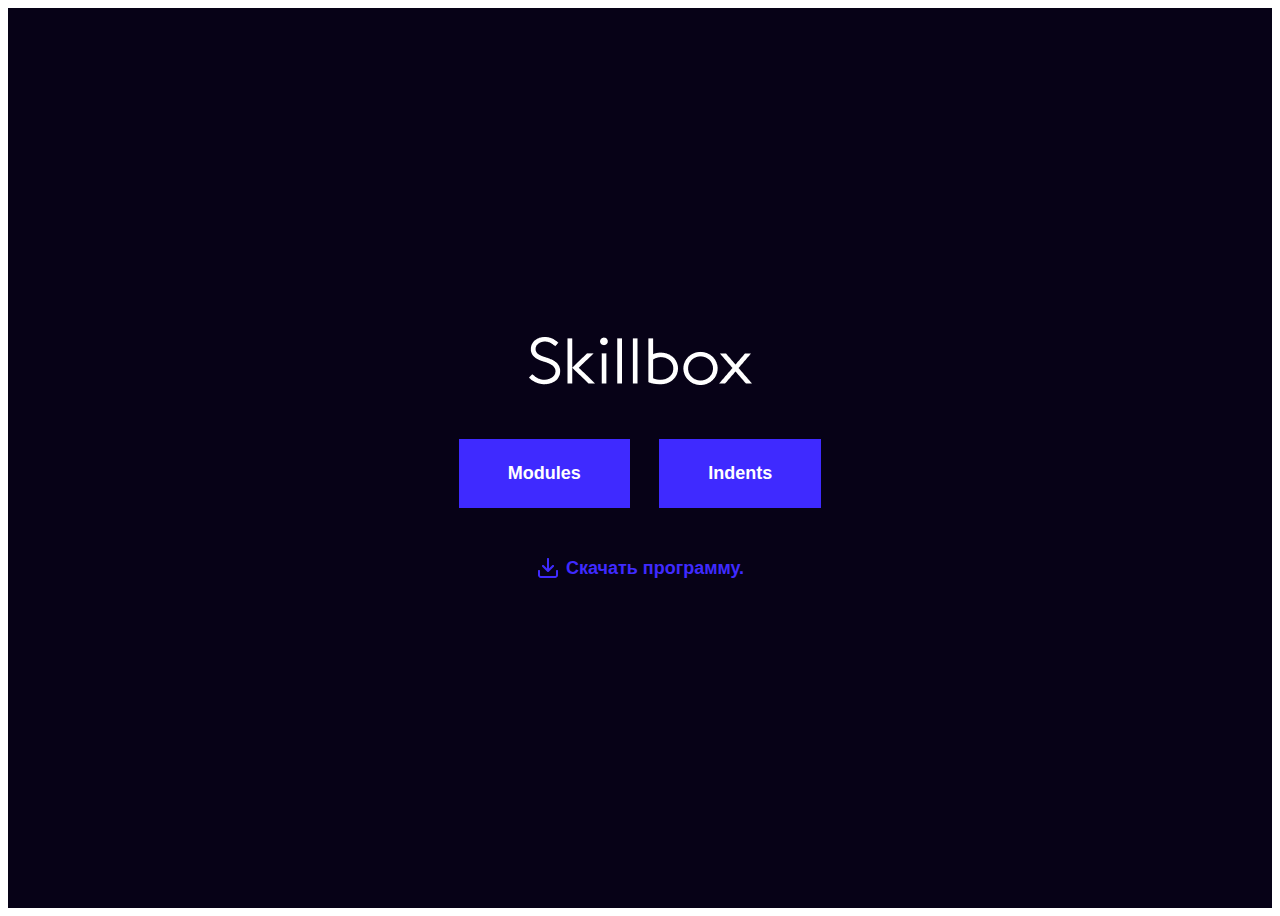
==== html/four/index.html @ 066dc6c7 "uk" ====
<!DOCTYPE html>
<html lang="ru">

<head>
    <meta charset="UTF-8">
    <meta http-equiv="X-UA-Compatible" content="IE=edge">
    <meta name="viewport" content="width=device-width, initial-scale=1.0">
    <title>Practical №4</title>
    <link rel="stylesheet" href="css/normalize.css">
    <link rel="stylesheet" href="css/style.css">
</head>

<body>
   
    <div class="main-content">
        <div class="logo">
            <a href="https://skillbox.ru/" target="_blank"> <img src="img/logo-light.png"></a>
        </div>
        <div class="section">
            <a class="link1" href="#">Modules</a>
            <a class="link1" href="article.html">Indents</a>
        </div>
    <div class="linkdownload">
        <a href="skillbox.docx" class="ico" download>Скачать программу.</a>
    </div>
    
</div>
</body>
</html>
---- html/four/css/style.css ----
html {
	box-sizing: border-box;
}

*,
*::before,
*::after {
	box-sizing: inherit;
}

a {
	color: inherit;
	text-decoration: none;
}

img {
	max-width: 100%;
    
}

body {
    font-family: 'font', sans-serif;
    font-family: Arial, Verdana, sans-serif;
}

.main-content {
    display: flex;
    flex-direction: column;
    align-items: center;
    justify-content: center;
    min-height: 100vh;
    color: #fff;
    background-color: #070217;
}

.logo {
    margin-bottom: 50px;
}

.section {
    margin-bottom: 50px;
   
}

.link1 {
    display: inline-block;
    padding-top: 24px;
    padding-bottom: 24px;
    padding-left: 49px;
    padding-right: 49px;
    margin-right: 25px;
    font-weight: 700;
    font-size: 18px;
    background-color:  #3f2aff;
}

.link1:last-child {
    margin-right: 0px;
}

.linkdownload {
    font-weight: 700;
    font-size: 18px;
    color:  #3f2aff;
}

.ico {
    padding-left: 30px;
    background-image: url(../img/download.png);
    background-position: left center;
    background-repeat: no-repeat;
}

.container {
    margin: 0 auto;
    padding: 80px 0;
    width: 1170px;
}

.p {
    margin: 0;
    margin-bottom: 40px;
    width: 872px;
}

.h1 {
    margin: 0;
    margin-bottom: 40px;
    font-weight: 400;
    font-size: 60px;
    line-height: 60px;
    color: #333;
}



/* p {
    margin: 0px;
    margin-bottom: 40px;
    width: 872px;
} */
/* .otstup {
    display: inline-block;
    
} */

/* h1 {
    margin-bottom: 40px;
} */

.grey .backgroundgrey {
    border-radius: 20px;
    padding: 30px;
    background-color: #f3f3f3;
    margin-bottom: 40px;
    background-position: right center;
    background-repeat: no-repeat;
}

.grey .backgroundgrey2 {
    border-radius: 20px;
    padding: 30px;
    background-color: #f3f3f3;
    margin-bottom: 40px;
    background-position: right center;
    background-repeat: no-repeat;
}

.grey:last-child {
    margin-bottom: 0px;
}

.pgrey {
    margin: 0;
    margin-bottom: 10px;
    width: 692px;
}

.pgrey2 {
    border-radius: 20px;
    padding: 95px 95px;
    padding-top: 50px;
    padding-bottom: 50px;
    width: 100%;
    font-weight: 700;
    font-size: 30px;
    color: white;
    background-color: #3f2aff;
}

.h2 {
    margin: 0;
    margin-bottom: 10px;
    font-size: 40px;
    line-height: 46px;
    color: #333
}

.h3 {
    margin: 0;
    margin-bottom: 10px;
    font-weight: 400;
    font-size: 30px;
    line-height: 34px;
    color: #333;
}
/* h2,h3 {
    margin-bottom: 10px;
}  */

/* ul,ol {
    padding-left: 15px;
}

li {
    margin-bottom: 20px;
} */
.ul {
    padding-left: 15px;
    
}

.ullink {
    border-bottom-width: 1px;
    border-bottom-style:solid;
    border-color: #3f2aff;
    font-size: 20px;
    color: #3f2aff
}

.li {
    margin-bottom: 20px; 
    
}

.li::marker {
    color:#3f2aff;
    /* font-size: 1.5em; */
}

.li:last-child {
    margin-bottom: 0px;
}

.img {
    margin-bottom: 40px;
}

.figure {
    display: inline-block;
    margin-bottom: 40px;
    width: 872px;
    font-size: 0;
    margin-left: 0;
}


/* (можно использовать вложенность) */
.figure figcaption { 
    
    border-width: 1px;
    border-style: solid;
    border-color: #b6b6b6;
    border-top: 0;
    padding-top: 19px;
    padding-bottom: 19px;
    font-weight: 400;
    font-size: 14px;
    text-align: center;
}

.backgroundgrey {
    background-image: url(../img/decorate-1.png);
    
}

.backgroundgrey2 {
    background-image: url(../img/decorate-2.png); 
}
/* figure {
    display: inline-block;
    margin-bottom: 40px;
    width: 872px;
}

header {
    position: fixed;
    left: 0;
    top: 0;
    width: 100%;
    padding: 10px 0;
    background-color: gray;
    
} */
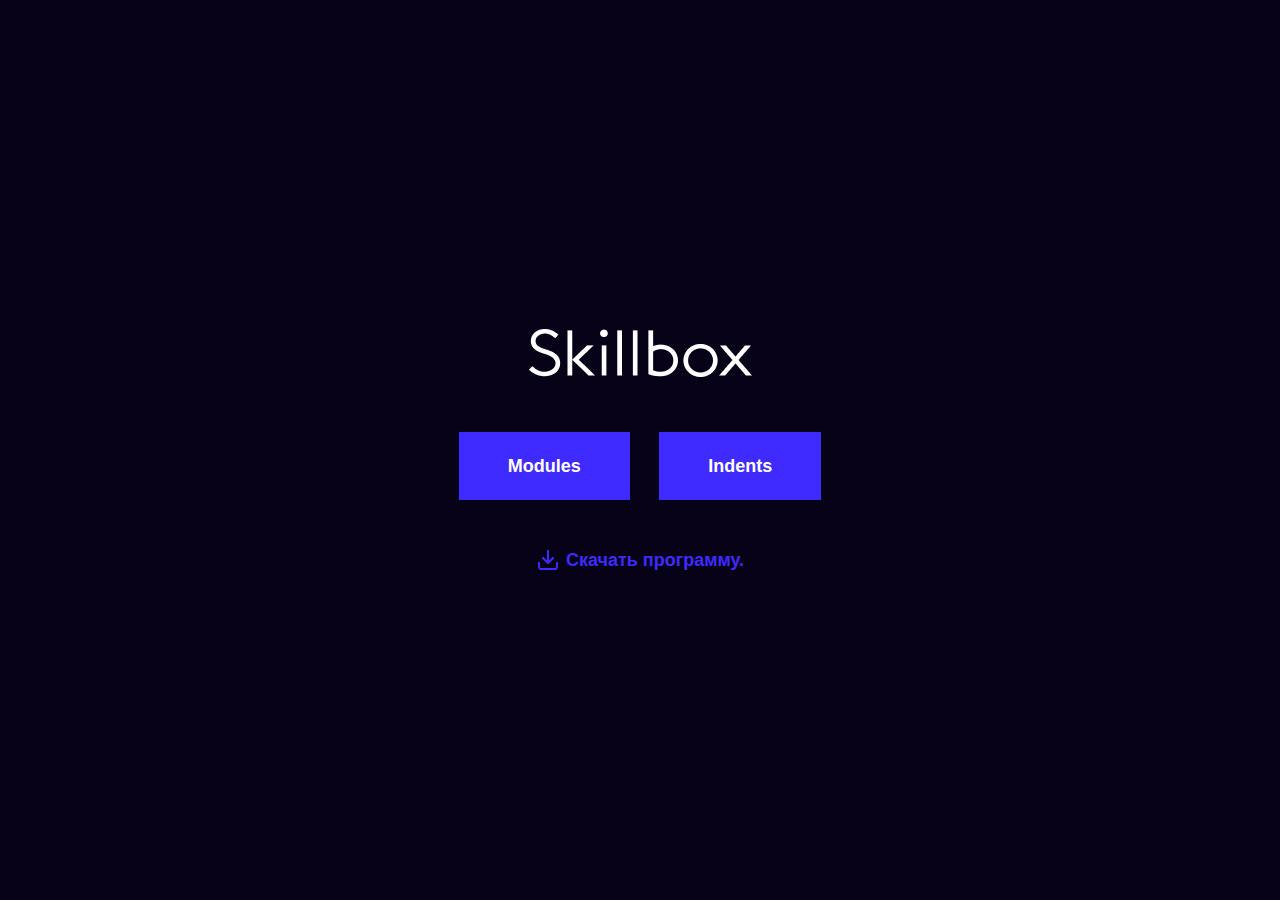
==== commit 923a7b1f: "ma" ====
--- a/html/four/index.html
+++ b/html/four/index.html
@@ -5,7 +5,7 @@
     <meta charset="UTF-8">
     <meta http-equiv="X-UA-Compatible" content="IE=edge">
     <meta name="viewport" content="width=device-width, initial-scale=1.0">
-    <title>Practical №4</title>
+    <title>Практическая №4</title>
     <link rel="stylesheet" href="css/normalize.css">
     <link rel="stylesheet" href="css/style.css">
 </head>
--- a/html/four/css/style.css
+++ b/html/four/css/style.css
@@ -195,7 +195,6 @@
 
 .li::marker {
     color:#3f2aff;
-    /* font-size: 1.5em; */
 }
 
 .li:last-child {
@@ -215,7 +214,6 @@
 }
 
 
-/* (можно использовать вложенность) */
 .figure figcaption { 
     
     border-width: 1px;
@@ -237,7 +235,7 @@
 .backgroundgrey2 {
     background-image: url(../img/decorate-2.png); 
 }
-/* figure {
+figure {
     display: inline-block;
     margin-bottom: 40px;
     width: 872px;
@@ -251,4 +249,4 @@
     padding: 10px 0;
     background-color: gray;
     
-} */+}